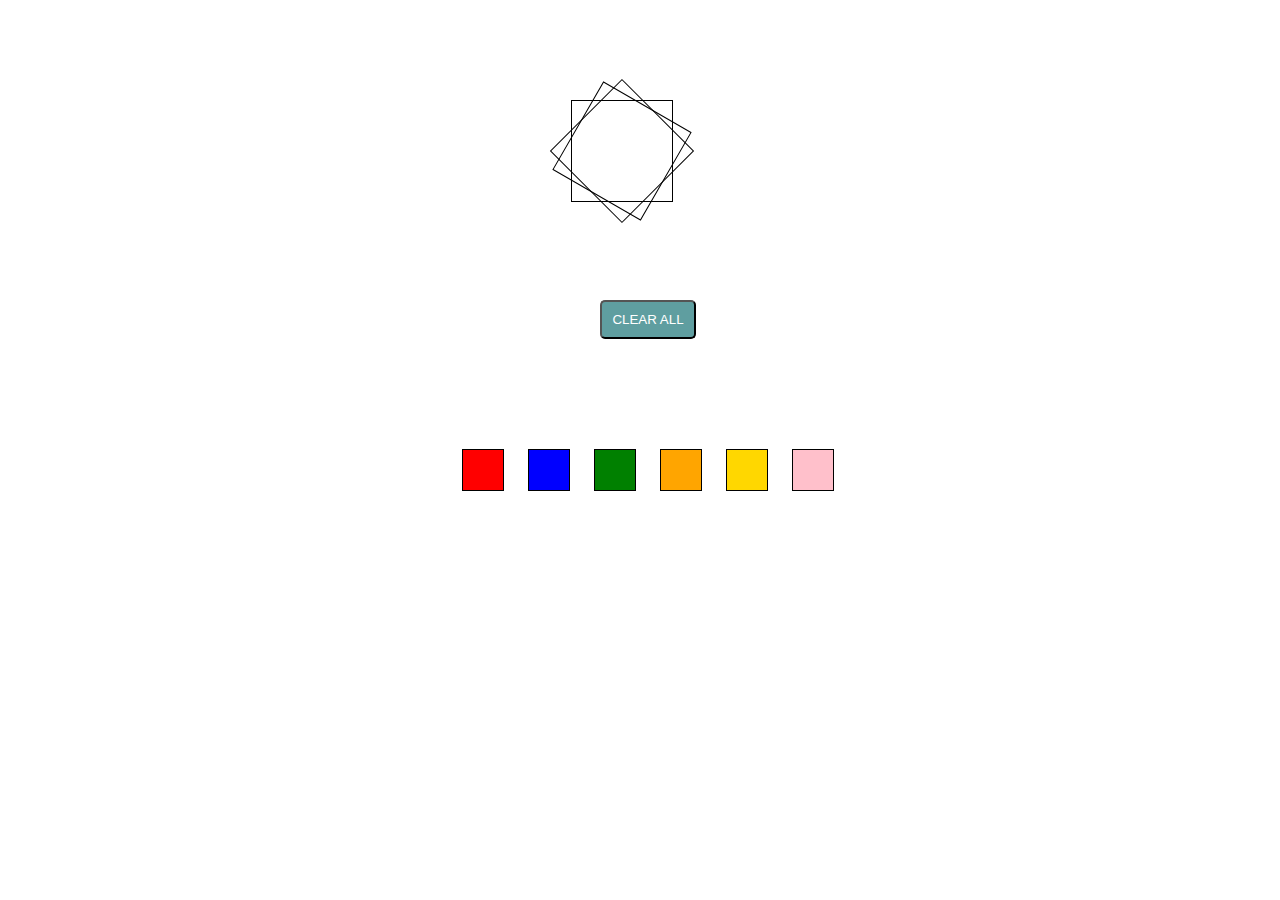
==== index.html @ ff5ee973 "first commit" ====
<!DOCTYPE html>
<html lang="en" dir="ltr">
  <head>
    <meta charset="utf-8">
    <title>Color Picker Test</title>
    <link rel="stylesheet" type="text/css" href="main.css">
    <script src="https://ajax.googleapis.com/ajax/libs/jquery/3.3.1/jquery.min.js"></script>
    <script src="index.js"></script>
  </head>
  <body>

    <div class="container">

    <div class="shirt-container">

      <div class="tshirt sleeve-left">

      </div>

      <div class="tshirt sleeve-left-left">

      </div>

      <div class="tshirt mid-section">

      </div>

      <div class="tshirt mid-section-section">

      </div>

      <div class="tshirt sleeve-right">

      </div>

      <div class="tshirt sleeve-right-right">

      </div>
    </div>

      <button onclick="clearAll()">CLEAR ALL</button>

      <div class="color-container">

        <div class="color" style="background-color: red;">

        </div>
        <div class="color" style="background-color: blue;">

        </div>
        <div class="color" style="background-color: green;">

        </div>
        <div class="color" style="background-color: orange;">

        </div>
        <div class="color" style="background-color: gold;">

        </div>
        <div class="color" style="background-color: pink;">

        </div>


      </div>

    </div>
    <div style="width: 100px; height: 100px; position: relative;">

        <div class="octagon" id="one">

        </div>
        <div class="octagon" id="two">

        </div>
        <div class="octagon" id="three">

        </div>

    </div>

  </body>
</html>
---- main.css ----
body{
  width: 100%;
  height: auto;
}

.container{
  width: 80%;
  display: block;
  margin: auto;
  text-align: center;
}
.shirt-container{
  width: 50%;
  height: 50%;
  display: block;
  margin: auto;
  margin-top: 100px;
  position: relative;
}

.tshirt.mid-section{
  display: inline-block;
  margin: auto;
  margin-top: 0px;
  height: 100px;
  width: 100px;
  border: solid 1px black;
  cursor: pointer;
  position: absolute;
  top: 20%;
  left: 35%;
  transform: rotate(135deg);
  z-index: 10;
}

.tshirt.sleeve-left{
  display: inline-block;
  height: 100px;
  width: 100px;
  border: solid 1px black;
  cursor: pointer;
  position: absolute;
  top: 20%;
  left: 35%;
  transform: rotate(180deg);
}

.tshirt.sleeve-right{
  display: inline-block;
  height: 100px;
  width: 100px;
  border: solid 1px black;
  cursor: pointer;
  position: absolute;
  top:20%;
  left: 35%;
  transform: rotate(30deg);
}

.color{
  cursor: pointer;
  display: inline-block;
  width: 40px;
  height: 40px;
  margin: 10px;
  border: solid 1px black;
  transition-duration: 0.5s;
}

.color:hover{
  transform: scale(1.1);
}

.color-container{
  margin-top: 100px;
  text-align: center;
}

button{
  color: white;
  background-color: cadetblue;
  border-radius: 5px;
  margin-top: 200px;
  padding: 10px;
}
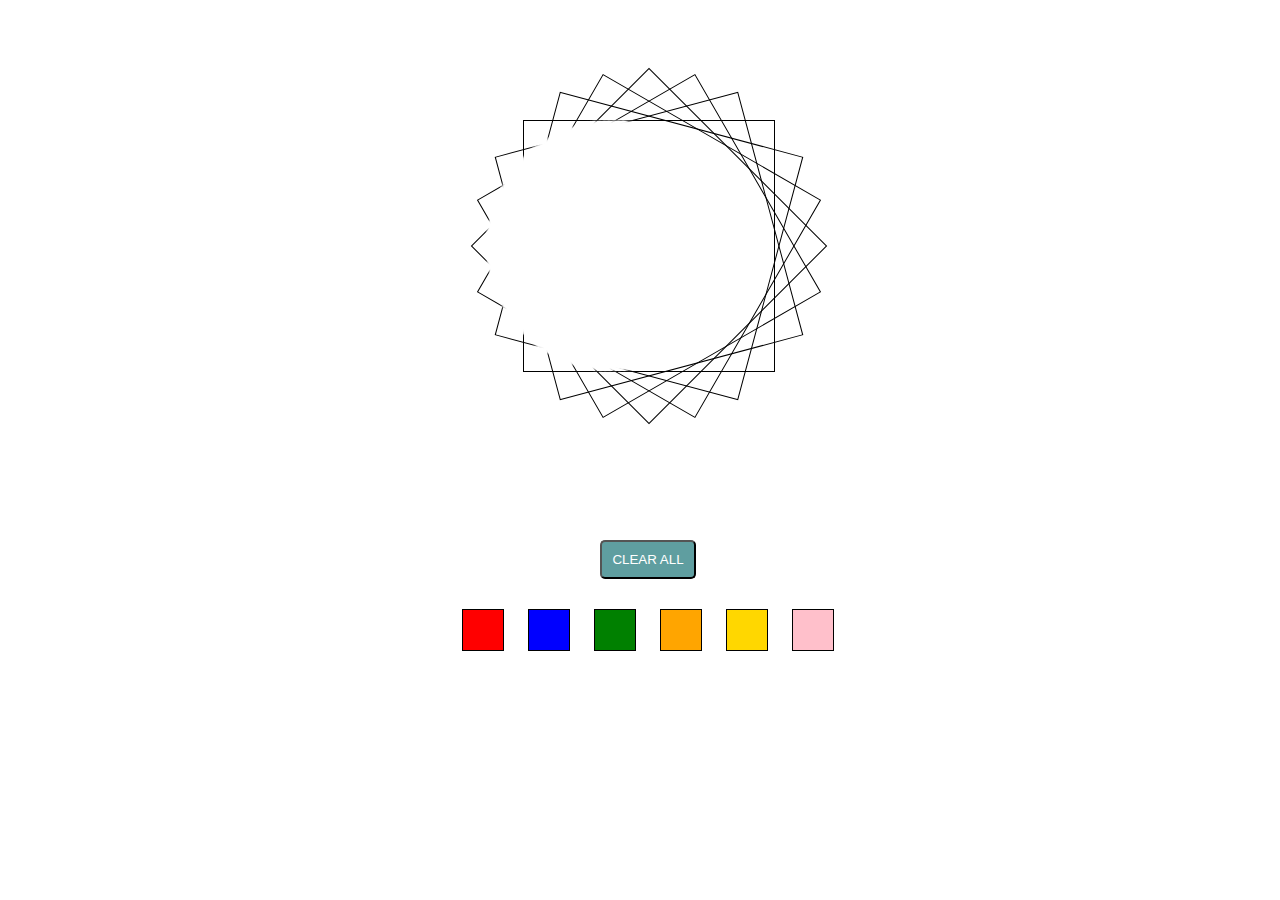
==== commit fe6f089a: "adding more logic and 24gon canvas" ====
--- a/index.html
+++ b/index.html
@@ -6,6 +6,7 @@
     <link rel="stylesheet" type="text/css" href="main.css">
     <script src="https://ajax.googleapis.com/ajax/libs/jquery/3.3.1/jquery.min.js"></script>
     <script src="index.js"></script>
+    <script src="gon.js"></script>
   </head>
   <body>
 
@@ -65,19 +66,15 @@
       </div>
 
     </div>
-    <div style="width: 100px; height: 100px; position: relative;">
 
-        <div class="octagon" id="one">
 
-        </div>
-        <div class="octagon" id="two">
+    <!-- <div style="position: absolute; top: 170px; right: 272px; transform: rotate(21deg);"> -->
 
-        </div>
-        <div class="octagon" id="three">
+    <canvas id="abcdef" style="width: 535px; position: absolute; top: 171px; right: 271px; transform: rotate(21deg); color: red; z-index: 10;">
 
-        </div>
+    </canvas>
 
-    </div>
+    <!-- </div> -->
 
   </body>
 </html>
--- a/main.css
+++ b/main.css
@@ -10,11 +10,11 @@
   text-align: center;
 }
 .shirt-container{
-  width: 50%;
-  height: 50%;
+  width: 500px;
+  height: 500px;
   display: block;
   margin: auto;
-  margin-top: 100px;
+  margin-top: 20px;
   position: relative;
 }
 
@@ -22,39 +22,76 @@
   display: inline-block;
   margin: auto;
   margin-top: 0px;
-  height: 100px;
-  width: 100px;
+  height: 50%;
+  width: 50%;
   border: solid 1px black;
   cursor: pointer;
   position: absolute;
   top: 20%;
-  left: 35%;
+  left: 25%;
   transform: rotate(135deg);
   z-index: 10;
+}
+.tshirt.mid-section-section{
+  display: inline-block;
+  margin: auto;
+  margin-top: 0px;
+  height: 50%;
+  width: 50%;
+  border: solid 1px black;
+  cursor: pointer;
+  position: absolute;
+  top: 20%;
+  left: 25%;
+  transform: rotate(-15deg);
 }
 
 .tshirt.sleeve-left{
   display: inline-block;
-  height: 100px;
-  width: 100px;
+  height: 50%;
+  width: 50%;
   border: solid 1px black;
   cursor: pointer;
   position: absolute;
   top: 20%;
-  left: 35%;
+  left: 25%;
   transform: rotate(180deg);
+}
+
+.tshirt.sleeve-left-left{
+  display: inline-block;
+  height: 50%;
+  width: 50%;
+  border: solid 1px black;
+  cursor: pointer;
+  position: absolute;
+  top: 20%;
+  left: 25%;
+  transform: rotate(15deg);
 }
 
 .tshirt.sleeve-right{
   display: inline-block;
-  height: 100px;
-  width: 100px;
+  height: 50%;
+  width: 50%;
   border: solid 1px black;
   cursor: pointer;
   position: absolute;
   top:20%;
-  left: 35%;
+  left: 25%;
   transform: rotate(30deg);
+}
+
+.tshirt.sleeve-right-right{
+  display: inline-block;
+  height: 50%;
+  width: 50%;
+  border: solid 1px black;
+  cursor: pointer;
+  position: absolute;
+  top:20%;
+  left: 25%;
+  transform: rotate(-30deg);
 }
 
 .color{
@@ -72,7 +109,7 @@
 }
 
 .color-container{
-  margin-top: 100px;
+  margin-top: 20px;
   text-align: center;
 }
 
@@ -80,6 +117,13 @@
   color: white;
   background-color: cadetblue;
   border-radius: 5px;
-  margin-top: 200px;
+  margin-top: 20px;
   padding: 10px;
 }
+
+.octagon-container{
+  width: 100px;
+  height: 100px;
+  border: solid 1px black;
+  transform: rotate(45deg);
+}
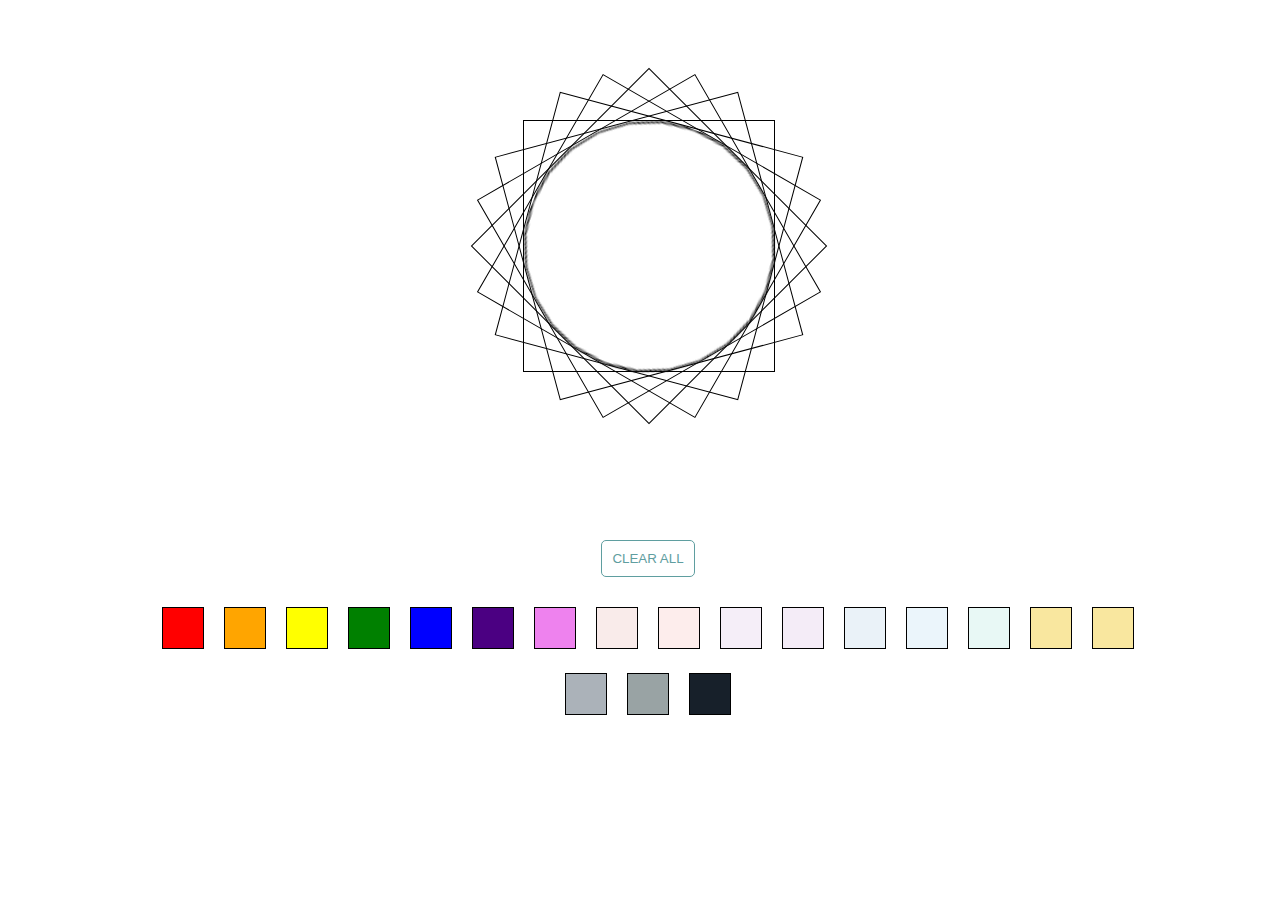
==== commit 85e6961c: "refined the javascript to make it more dynamic" ====
--- a/index.html
+++ b/index.html
@@ -5,75 +5,79 @@
     <title>Color Picker Test</title>
     <link rel="stylesheet" type="text/css" href="main.css">
     <script src="https://ajax.googleapis.com/ajax/libs/jquery/3.3.1/jquery.min.js"></script>
-    <script src="index.js"></script>
+    <!-- <script src="index.js"></script> -->
     <script src="gon.js"></script>
+
   </head>
   <body>
 
     <div class="container">
 
-    <div class="shirt-container">
+                                  <div class="shirt-container">
 
-      <div class="tshirt sleeve-left">
+                                    <div class="tshirt sleeve-left">
 
-      </div>
+                                    </div>
 
-      <div class="tshirt sleeve-left-left">
+                                    <div class="tshirt sleeve-left-left">
 
-      </div>
+                                    </div>
 
-      <div class="tshirt mid-section">
+                                    <div class="tshirt mid-section">
 
-      </div>
+                                    </div>
 
-      <div class="tshirt mid-section-section">
+                                    <div class="tshirt mid-section-section">
 
-      </div>
+                                    </div>
 
-      <div class="tshirt sleeve-right">
+                                    <div class="tshirt sleeve-right">
 
-      </div>
+                                    </div>
 
-      <div class="tshirt sleeve-right-right">
+                                    <div class="tshirt sleeve-right-right">
 
-      </div>
-    </div>
+                                    </div>
+                                    <canvas class="tshirt hex" id="abcdef">
+
+                                    </canvas>
+                                  </div>
 
       <button onclick="clearAll()">CLEAR ALL</button>
 
-      <div class="color-container">
+                    <div class="color-container">
 
-        <div class="color" style="background-color: red;">
+                      <!-- <div class="color" style="background-color: red;">
 
-        </div>
-        <div class="color" style="background-color: blue;">
+                      </div>
+                      <div class="color" style="background-color: orange;">
 
-        </div>
-        <div class="color" style="background-color: green;">
+                      </div>
+                      <div class="color" style="background-color: yellow;">
 
-        </div>
-        <div class="color" style="background-color: orange;">
+                      </div>
+                      <div class="color" style="background-color: green;">
 
-        </div>
-        <div class="color" style="background-color: gold;">
+                      </div>
+                      <div class="color" style="background-color: blue;">
 
-        </div>
-        <div class="color" style="background-color: pink;">
+                      </div>
+                      <div class="color" style="background-color: indigo;">
 
-        </div>
+                      </div>
+
+                      <div class="color" style="background-color: violet;">
+
+                      </div> -->
 
 
-      </div>
+                    </div>
 
     </div>
 
 
     <!-- <div style="position: absolute; top: 170px; right: 272px; transform: rotate(21deg);"> -->
 
-    <canvas id="abcdef" style="width: 535px; position: absolute; top: 171px; right: 271px; transform: rotate(21deg); color: red; z-index: 10;">
-
-    </canvas>
-
     <!-- </div> -->
 
   </body>
--- a/main.css
+++ b/main.css
@@ -16,6 +16,10 @@
   margin: auto;
   margin-top: 20px;
   position: relative;
+}
+
+canvas{
+  width: 535px; position: absolute; top: 152px; left: 114px; transform: rotate(21deg); color: red; z-index: 10; cursor: pointer;
 }
 
 .tshirt.mid-section{
@@ -114,8 +118,10 @@
 }
 
 button{
-  color: white;
-  background-color: cadetblue;
+  border: solid 1px cadetblue;
+  cursor: pointer;
+  color: cadetblue;
+  background-color: white;
   border-radius: 5px;
   margin-top: 20px;
   padding: 10px;
